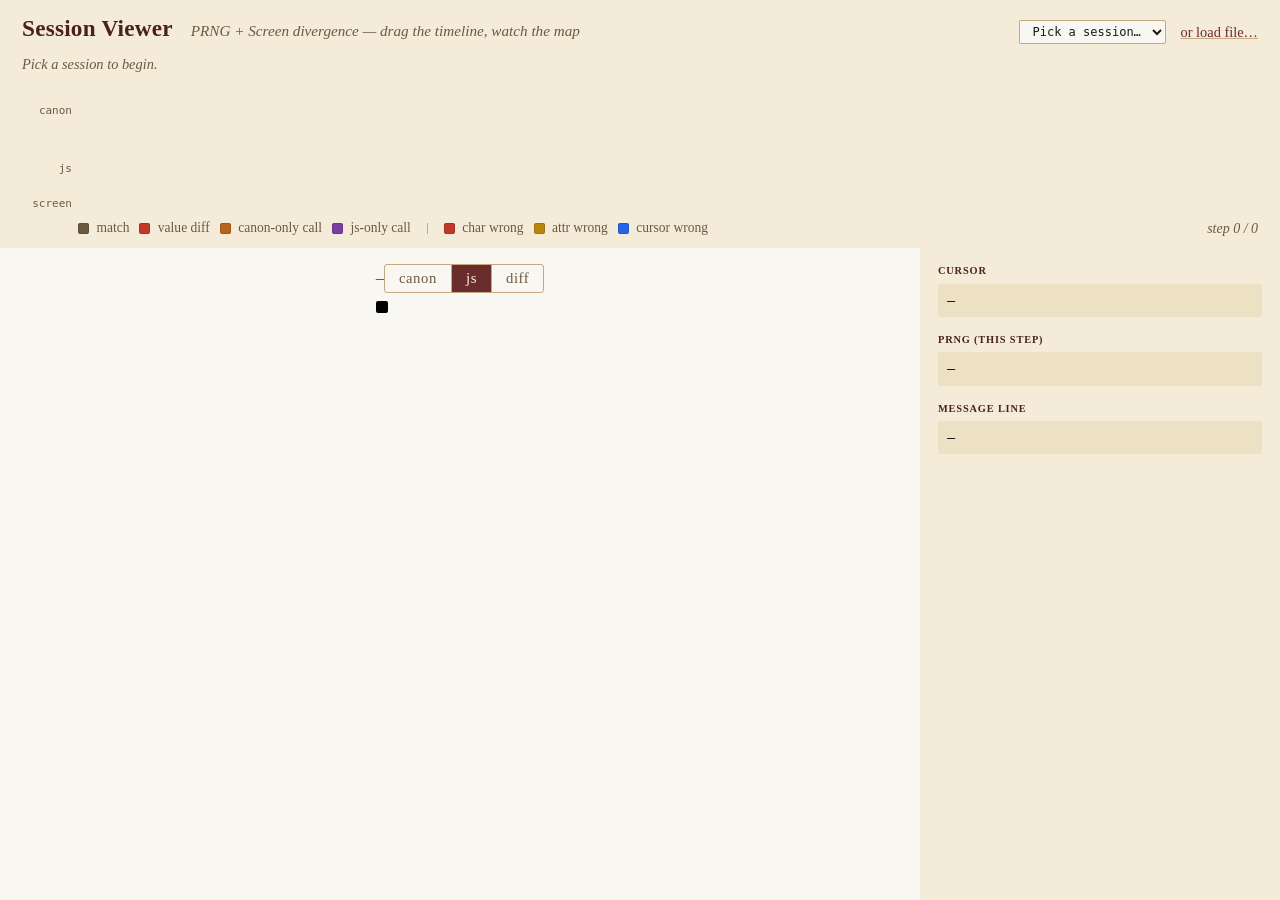
==== tools/session-viewer/index.html @ 8e0ed84d "Initial bug-report repo: vault guard parkguard newsym(0,0) impossible Skeleton derived from davidbau" ====
<!doctype html>
<html lang="en">
<head>
<meta charset="utf-8">
<title>Session Viewer — Teleport Coding Challenge</title>
<link rel="stylesheet" href="style.css">
</head>
<body>
<header>
    <div class="title">
        <strong>Session Viewer</strong>
        <span class="hint"><span class="nowrap">PRNG + Screen divergence</span> — <span class="nowrap">drag the timeline, watch the map</span></span>
    </div>
    <div class="picker">
        <select id="session-select">
            <option value="">Pick a session…</option>
        </select>
        <label class="file-picker">
            <input type="file" id="session-file" accept=".json">
            <span class="nowrap">or load file…</span>
        </label>
    </div>
</header>

<section id="status">Pick a session to begin.</section>

<section id="timeline-pane">
    <div id="timeline-wrap">
        <canvas id="timeline" width="2400" height="130"></canvas>
        <div class="row-labels">
            <span class="row-label canon">canon</span>
            <span class="row-label js">js</span>
            <span class="row-label screen">screen</span>
        </div>
    </div>
    <div class="timeline-meta">
        <span class="legend">
            <span class="legend-group">
                <span class="legend-item"><span class="swatch sw-match"></span> match</span>
                <span class="legend-item"><span class="swatch sw-diff"></span> value diff</span>
                <span class="legend-item"><span class="swatch sw-canon-only"></span> canon-only call</span>
                <span class="legend-item"><span class="swatch sw-js-only"></span> js-only call</span>
            </span>
            <span class="legend-sep"></span>
            <span class="legend-group">
                <span class="legend-item"><span class="swatch ch-diff"></span> char wrong</span>
                <span class="legend-item"><span class="swatch attr-diff"></span> attr wrong</span>
                <span class="legend-item"><span class="swatch cursor-diff"></span> cursor wrong</span>
            </span>
        </span>
        <span id="step-readout">step 0 / 0</span>
    </div>
</section>

<main>
    <div id="map-pane">
        <div class="map-pane-inner">
            <div class="map-header">
                <span id="step-key" class="step-key">—</span>
                <div class="view-modes" id="view-modes">
                    <button data-view="canon">canon</button>
                    <button data-view="js" class="active">js</button>
                    <button data-view="diff">diff</button>
                </div>
            </div>
            <pre id="map-grid"><!-- 24×80 cells injected here --></pre>
        </div>
    </div>
    <aside id="detail-pane">
        <div class="detail-block">
            <div class="detail-label">cursor</div>
            <div id="cursor-detail">—</div>
        </div>
        <div class="detail-block">
            <div class="detail-label">prng (this step)</div>
            <div id="rng-detail">—</div>
        </div>
        <div class="detail-block">
            <div class="detail-label">message line</div>
            <div id="msg-detail">—</div>
        </div>
    </aside>
</main>

<script type="module" src="viz.mjs"></script>
</body>
</html>
---- tools/session-viewer/style.css ----
/* Session Viewer — Garamond on parchment, with a black 80x24 game grid. */

:root {
    /* Parchment palette (matches contest/template/index.html and spoilers/) */
    --bg:           #f9f7f1;     /* parchment */
    --bg-2:         #f4ecd8;     /* slightly darker parchment for chrome */
    --bg-3:         #ede1c4;     /* deeper tan for inputs / panels */
    --rule:         #c4a882;     /* sepia rule (used sparingly) */
    --fg:           #1a1a1a;
    --fg-2:         #6b5a40;     /* muted brown */
    --fg-3:         #8a7a5c;     /* even more muted */
    --accent:       #6b2c2c;     /* maroon */
    --accent-dark:  #4a2020;
    --ok:           #4a6b3a;
    --warn:         #b8651b;
    --err:          #a02020;

    /* Diff colors on the 80x24 grid (kept high-contrast on black) */
    --diff-char:    #c0392b;
    --diff-attr:    #b8860b;
    --diff-cursor:  #2563eb;

    /* Timeline status colors (canon/js bars) — readable on parchment */
    --tl-match:     #6b5a40;     /* muted dark sepia — quiet "everything ok" */
    --tl-diff:      #c0392b;     /* red — value mismatch */
    --tl-canon-only:#b8651b;     /* brown-orange — call only on canon side */
    --tl-js-only:   #7b3fa3;     /* purple — call only on js side */
    --tl-step-ok:   rgba(196, 168, 130, 0.18);
    --tl-step-diff: rgba(192, 57, 43, 0.10);
    --tl-canvas-bg: #f4ecd8;     /* parchment */
    --tl-row-label: #6b5a40;     /* dark text on parchment */
    --tl-grid:      rgba(0, 0, 0, 0.10);
    --tl-segdiv:    rgba(0, 0, 0, 0.30);
    --tl-inactive:  rgba(0, 0, 0, 0.05);

    --font-serif: 'EB Garamond', 'Garamond', Georgia, serif;
    --font-mono:  "DejaVu Sans Mono","Liberation Mono",monospace;
}

* { box-sizing: border-box; }
html, body { height: 100%; margin: 0; }
body {
    font: 16px/1.4 var(--font-serif);
    background: var(--bg);
    color: var(--fg);
    display: flex;
    flex-direction: column;
}

/* The whole top chrome (header → status → timeline) shares the same
   slightly-darker parchment so the layout reads as one band, then the
   main map area sits on the lighter parchment. No explicit borders. */
header,
#status,
#timeline-pane {
    background: var(--bg-2);
}

header {
    flex: 0 0 auto;
    display: flex;
    justify-content: space-between;
    align-items: baseline;
    padding: 12px 22px 8px;
}
.title strong {
    font-size: 1.45em;
    font-weight: 600;
    color: var(--accent-dark);
    margin-right: 14px;
    letter-spacing: 0.01em;
}
.hint {
    color: var(--fg-2);
    font-size: 0.95em;
    font-style: italic;
}

.picker { display: flex; gap: 14px; align-items: center; }
.picker select {
    background: var(--bg);
    color: var(--fg);
    border: 1px solid var(--rule);
    padding: 3px 8px;
    font-family: var(--font-mono);   /* monospace for ✓/✗ alignment */
    font-size: 12px;
    border-radius: 2px;
    max-width: 60ch;                 /* don't let long names blow out chrome */
}
/* macOS-native popups don't inherit font/size from the <select>;
   set them explicitly on <option> so the dropdown list matches the
   collapsed control. */
.picker select option {
    font-family: var(--font-mono);
    font-size: 12px;
    background: var(--bg);
    color: var(--fg);
}
.picker select option[data-result="pass"] { color: var(--ok); }
.picker select option[data-result="fail"] { color: var(--err); }
.file-picker input { display: none; }
.file-picker span {
    color: var(--accent);
    cursor: pointer;
    font-size: 0.9em;
    text-decoration: underline;
    text-decoration-color: var(--rule);
}
.file-picker span:hover { color: var(--accent-dark); }

#status {
    flex: 0 0 auto;
    padding: 2px 22px;
    color: var(--fg-2);
    font-size: 0.9em;
    font-style: italic;
    min-height: 22px;
}
#status.error { color: var(--err); font-style: normal; }
#status.ok    { color: var(--ok); font-style: normal; }

#timeline-pane {
    flex: 0 0 auto;
    padding: 4px 22px 10px;
}
#timeline-wrap { position: relative; }
#timeline {
    display: block;
    width: 100%;
    height: 130px;
    background: var(--tl-canvas-bg);
    border-radius: 2px;
    cursor: crosshair;
}
.row-labels {
    position: absolute;
    top: 0;
    left: 0;
    width: 56px;
    height: 130px;
    pointer-events: none;
    color: var(--tl-row-label);
    font: 11px var(--font-mono);
    text-align: right;
    padding-right: 6px;
    user-select: none;
}
.row-labels .row-label {
    display: block;
    position: absolute;
    right: 6px;
}
.row-labels .row-label.canon  { top: 23px; }   /* mid of 0..54  */
.row-labels .row-label.js     { top: 81px; }   /* mid of 56..110 */
.row-labels .row-label.screen { top: 116px; }  /* mid of 112..126 */

/* Legend + step readout share one line, in Garamond, under the timeline.
   Left padding matches the timeline canvas's row-label gutter
   (ROW_LABEL_W in viz.mjs) so the legend starts under the data area,
   not under the canon/js/screen labels. */
.timeline-meta {
    display: flex;
    justify-content: space-between;
    align-items: center;
    margin-top: 8px;
    padding-left: 56px;
    color: var(--fg-2);
    font-family: var(--font-serif);
    font-size: 0.92em;
}
#step-readout {
    color: var(--fg-2);
    font-family: var(--font-serif);
    font-style: italic;
    font-size: 0.95em;
}
.nowrap { white-space: nowrap; }

main {
    flex: 1 1 auto;
    display: flex;
    overflow: hidden;
    min-height: 0;
}

/* Map pane: grid + its header are wrapped in an inner column whose width
   collapses to the natural width of the 80x24 grid. The wrap is centered
   in the pane via auto margins. The view-mode buttons therefore align
   automatically with the right edge of the grid. */
#map-pane {
    flex: 1 1 auto;
    padding: 16px 22px;
    overflow: auto;
    display: flex;
    justify-content: center;
}
.map-pane-inner {
    width: max-content;
}
.map-header {
    display: flex;
    justify-content: space-between;
    align-items: baseline;
    margin-bottom: 8px;
}
.step-key {
    color: var(--fg-2);
    font-family: var(--font-mono);
    font-size: 0.85em;
}

.view-modes {
    display: inline-flex;
    border: 1px solid var(--rule);
    border-radius: 3px;
    overflow: hidden;
    background: var(--bg);
}
.view-modes button {
    background: transparent;
    color: var(--fg-2);
    border: none;
    border-right: 1px solid var(--rule);
    padding: 3px 14px;
    font: inherit;
    font-family: var(--font-serif);
    font-size: 0.92em;
    cursor: pointer;
    letter-spacing: 0.04em;
}
.view-modes button:last-child { border-right: none; }
.view-modes button:hover { background: var(--bg-3); color: var(--fg); }
.view-modes button.active {
    background: var(--accent);
    color: #fdf6e3;
}

.legend {
    color: var(--fg-2);
    font-family: var(--font-serif);
    font-size: 0.92em;
    display: flex;
    flex-wrap: wrap;
    gap: 10px;
    align-items: center;
}
/* Each legend-group is a no-wrap unit. The first group (match / diff /
   canon-only / js-only) and the second group (char / attr / cursor wrong)
   each stay together when the screen narrows; only the gap between
   groups can wrap. */
.legend-group {
    display: inline-flex;
    flex-wrap: nowrap;
    gap: 10px;
    align-items: center;
    white-space: nowrap;
}
.legend-item { white-space: nowrap; }
.swatch {
    display: inline-block;
    width: 11px;
    height: 11px;
    margin-right: 4px;
    vertical-align: middle;
    border-radius: 2px;
    border: 1px solid rgba(0,0,0,0.15);
}
.swatch.ch-diff       { background: var(--diff-char); }
.swatch.attr-diff     { background: var(--diff-attr); }
.swatch.cursor-diff   { background: var(--diff-cursor); }
.swatch.sw-match      { background: var(--tl-match); }
.swatch.sw-diff       { background: var(--tl-diff); }
.swatch.sw-canon-only { background: var(--tl-canon-only); }
.swatch.sw-js-only    { background: var(--tl-js-only); }
.legend-sep {
    display: inline-block;
    width: 1px;
    height: 11px;
    background: var(--rule);
    margin: 0 6px;
}

/* The 80x24 grid stays black-background — high-contrast game viewport
   set against the parchment chrome. */
#map-grid {
    margin: 0;
    font: 16px/1.0 var(--font-mono);
    background: #000;
    padding: 6px;
    border-radius: 2px;
    width: max-content;
    color: #c0c0c0;
    user-select: text;
}
.map-row { display: block; height: 1.0em; }
.map-cell {
    display: inline-block;
    width: 1ch;
    text-align: center;
    white-space: pre;
    background: transparent;
}
.map-cell.ch-diff   { background: rgba(192, 57, 43, 0.55); }
.map-cell.attr-diff { background: rgba(184, 134, 11, 0.40); }
.map-cell.cursor-diff::after {
    content: '';
    position: relative;
    display: inline-block;
}
.map-cell.cursor-canon { box-shadow: inset 0 0 0 2px var(--diff-cursor); }
.map-cell.cursor-js    { outline: 2px dashed rgba(110, 168, 254, 0.85); outline-offset: -2px; }

#detail-pane {
    flex: 0 0 360px;
    background: var(--bg-2);
    padding: 16px 18px;
    overflow: auto;
    font-size: 0.9em;
}
.detail-block { margin-bottom: 16px; }
.detail-label {
    text-transform: uppercase;
    letter-spacing: 0.08em;
    font-size: 0.72em;
    font-weight: 600;
    color: var(--accent-dark);
    margin-bottom: 5px;
}
#rng-detail, #cursor-detail, #msg-detail {
    font-family: var(--font-mono);
    background: var(--bg-3);
    padding: 7px 9px;
    border-radius: 2px;
    white-space: pre-wrap;
    word-break: break-all;
    font-size: 0.95em;
}
.rng-line { display: block; }
.rng-line.match    { color: var(--fg-3); }
.rng-line.diff     { color: var(--err); }
.rng-line.missing  { color: var(--tl-canon-only); }
.rng-line.extra    { color: var(--tl-js-only); }
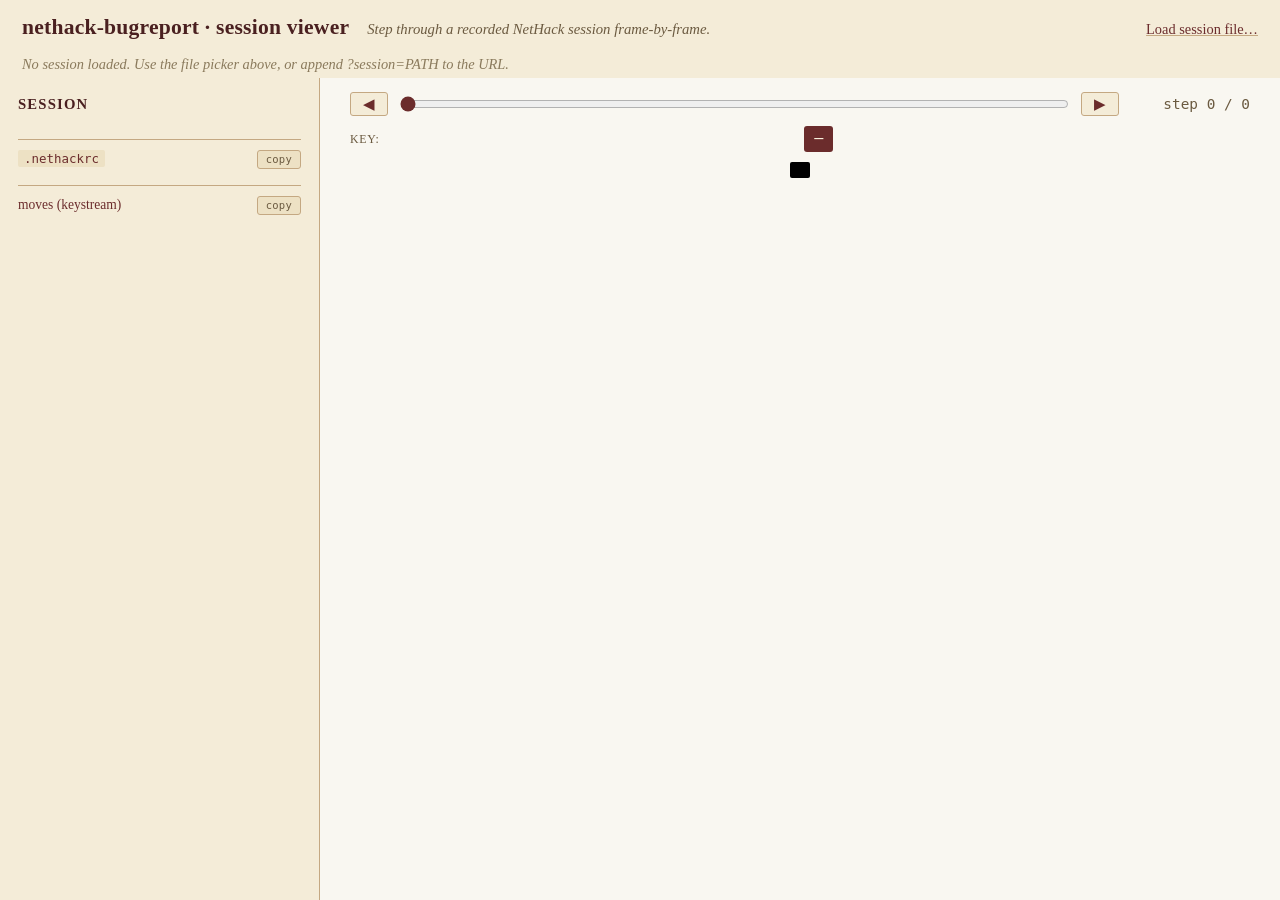
==== commit aedfb8dc: "viewer: bug-report-focused replay UI + GH Pages landing Replaces the contest-template session viewer" ====
--- a/tools/session-viewer/index.html
+++ b/tools/session-viewer/index.html
@@ -2,86 +2,65 @@
 <html lang="en">
 <head>
 <meta charset="utf-8">
-<title>Session Viewer — Teleport Coding Challenge</title>
+<title>NetHack Bug Report — Session Viewer</title>
 <link rel="stylesheet" href="style.css">
 </head>
 <body>
 <header>
     <div class="title">
-        <strong>Session Viewer</strong>
-        <span class="hint"><span class="nowrap">PRNG + Screen divergence</span> — <span class="nowrap">drag the timeline, watch the map</span></span>
+        <strong><a href="../../">nethack-bugreport</a> · session viewer</strong>
+        <span class="hint">Step through a recorded NetHack session frame-by-frame.</span>
     </div>
     <div class="picker">
-        <select id="session-select">
-            <option value="">Pick a session…</option>
-        </select>
         <label class="file-picker">
             <input type="file" id="session-file" accept=".json">
-            <span class="nowrap">or load file…</span>
+            <span>Load session file…</span>
         </label>
     </div>
 </header>
 
-<section id="status">Pick a session to begin.</section>
+<section id="status">Loading…</section>
 
-<section id="timeline-pane">
-    <div id="timeline-wrap">
-        <canvas id="timeline" width="2400" height="130"></canvas>
-        <div class="row-labels">
-            <span class="row-label canon">canon</span>
-            <span class="row-label js">js</span>
-            <span class="row-label screen">screen</span>
+<section id="layout">
+    <aside id="meta-panel">
+        <h2>Session</h2>
+        <dl id="meta-list"></dl>
+        <details id="rc-details">
+            <summary>
+                <span class="summary-label"><code>.nethackrc</code></span>
+                <button id="rc-copy" class="copy-btn" type="button" title="Copy .nethackrc to clipboard">copy</button>
+            </summary>
+            <pre id="rc-content"></pre>
+        </details>
+        <details id="moves-details">
+            <summary>
+                <span class="summary-label">moves (keystream)</span>
+                <button id="moves-copy" class="copy-btn" type="button" title="Copy moves to clipboard">copy</button>
+            </summary>
+            <pre id="moves-content"></pre>
+        </details>
+    </aside>
+
+    <main id="frame-panel">
+        <div id="scrubber-row">
+            <button id="prev-btn" title="prev (←)">◀</button>
+            <input type="range" id="scrubber" min="0" max="0" value="0">
+            <button id="next-btn" title="next (→)">▶</button>
+            <span id="step-label">step 0 / 0</span>
         </div>
-    </div>
-    <div class="timeline-meta">
-        <span class="legend">
-            <span class="legend-group">
-                <span class="legend-item"><span class="swatch sw-match"></span> match</span>
-                <span class="legend-item"><span class="swatch sw-diff"></span> value diff</span>
-                <span class="legend-item"><span class="swatch sw-canon-only"></span> canon-only call</span>
-                <span class="legend-item"><span class="swatch sw-js-only"></span> js-only call</span>
-            </span>
-            <span class="legend-sep"></span>
-            <span class="legend-group">
-                <span class="legend-item"><span class="swatch ch-diff"></span> char wrong</span>
-                <span class="legend-item"><span class="swatch attr-diff"></span> attr wrong</span>
-                <span class="legend-item"><span class="swatch cursor-diff"></span> cursor wrong</span>
-            </span>
-        </span>
-        <span id="step-readout">step 0 / 0</span>
-    </div>
+        <div id="key-row">
+            <span class="key-label">key:</span>
+            <span class="key-context past" id="key-past"></span>
+            <code id="current-key">—</code>
+            <span class="key-context" id="key-context"></span>
+        </div>
+        <div id="screen-wrap">
+            <pre id="screen"></pre>
+        </div>
+        <div id="cursor-info"></div>
+    </main>
 </section>
 
-<main>
-    <div id="map-pane">
-        <div class="map-pane-inner">
-            <div class="map-header">
-                <span id="step-key" class="step-key">—</span>
-                <div class="view-modes" id="view-modes">
-                    <button data-view="canon">canon</button>
-                    <button data-view="js" class="active">js</button>
-                    <button data-view="diff">diff</button>
-                </div>
-            </div>
-            <pre id="map-grid"><!-- 24×80 cells injected here --></pre>
-        </div>
-    </div>
-    <aside id="detail-pane">
-        <div class="detail-block">
-            <div class="detail-label">cursor</div>
-            <div id="cursor-detail">—</div>
-        </div>
-        <div class="detail-block">
-            <div class="detail-label">prng (this step)</div>
-            <div id="rng-detail">—</div>
-        </div>
-        <div class="detail-block">
-            <div class="detail-label">message line</div>
-            <div id="msg-detail">—</div>
-        </div>
-    </aside>
-</main>
-
-<script type="module" src="viz.mjs"></script>
+<script type="module" src="viewer.mjs"></script>
 </body>
 </html>
--- a/tools/session-viewer/style.css
+++ b/tools/session-viewer/style.css
@@ -1,37 +1,18 @@
-/* Session Viewer — Garamond on parchment, with a black 80x24 game grid. */
+/* Session Viewer — parchment chrome with a black 80x24 game grid. */
 
 :root {
-    /* Parchment palette (matches contest/template/index.html and spoilers/) */
-    --bg:           #f9f7f1;     /* parchment */
-    --bg-2:         #f4ecd8;     /* slightly darker parchment for chrome */
-    --bg-3:         #ede1c4;     /* deeper tan for inputs / panels */
-    --rule:         #c4a882;     /* sepia rule (used sparingly) */
+    --bg:           #f9f7f1;
+    --bg-2:         #f4ecd8;
+    --bg-3:         #ede1c4;
+    --rule:         #c4a882;
     --fg:           #1a1a1a;
-    --fg-2:         #6b5a40;     /* muted brown */
-    --fg-3:         #8a7a5c;     /* even more muted */
-    --accent:       #6b2c2c;     /* maroon */
+    --fg-2:         #6b5a40;
+    --fg-3:         #8a7a5c;
+    --accent:       #6b2c2c;
     --accent-dark:  #4a2020;
     --ok:           #4a6b3a;
     --warn:         #b8651b;
     --err:          #a02020;
-
-    /* Diff colors on the 80x24 grid (kept high-contrast on black) */
-    --diff-char:    #c0392b;
-    --diff-attr:    #b8860b;
-    --diff-cursor:  #2563eb;
-
-    /* Timeline status colors (canon/js bars) — readable on parchment */
-    --tl-match:     #6b5a40;     /* muted dark sepia — quiet "everything ok" */
-    --tl-diff:      #c0392b;     /* red — value mismatch */
-    --tl-canon-only:#b8651b;     /* brown-orange — call only on canon side */
-    --tl-js-only:   #7b3fa3;     /* purple — call only on js side */
-    --tl-step-ok:   rgba(196, 168, 130, 0.18);
-    --tl-step-diff: rgba(192, 57, 43, 0.10);
-    --tl-canvas-bg: #f4ecd8;     /* parchment */
-    --tl-row-label: #6b5a40;     /* dark text on parchment */
-    --tl-grid:      rgba(0, 0, 0, 0.10);
-    --tl-segdiv:    rgba(0, 0, 0, 0.30);
-    --tl-inactive:  rgba(0, 0, 0, 0.05);
 
     --font-serif: 'EB Garamond', 'Garamond', Georgia, serif;
     --font-mono:  "DejaVu Sans Mono","Liberation Mono",monospace;
@@ -47,12 +28,7 @@
     flex-direction: column;
 }
 
-/* The whole top chrome (header → status → timeline) shares the same
-   slightly-darker parchment so the layout reads as one band, then the
-   main map area sits on the lighter parchment. No explicit borders. */
-header,
-#status,
-#timeline-pane {
+header, #status {
     background: var(--bg-2);
 }
 
@@ -62,42 +38,25 @@
     justify-content: space-between;
     align-items: baseline;
     padding: 12px 22px 8px;
+    flex-wrap: wrap;
+    gap: 12px;
 }
 .title strong {
-    font-size: 1.45em;
+    font-size: 1.35em;
     font-weight: 600;
     color: var(--accent-dark);
     margin-right: 14px;
     letter-spacing: 0.01em;
 }
+.title strong a { color: inherit; text-decoration: none; }
+.title strong a:hover { text-decoration: underline; }
 .hint {
     color: var(--fg-2);
-    font-size: 0.95em;
+    font-size: 0.92em;
     font-style: italic;
 }
 
 .picker { display: flex; gap: 14px; align-items: center; }
-.picker select {
-    background: var(--bg);
-    color: var(--fg);
-    border: 1px solid var(--rule);
-    padding: 3px 8px;
-    font-family: var(--font-mono);   /* monospace for ✓/✗ alignment */
-    font-size: 12px;
-    border-radius: 2px;
-    max-width: 60ch;                 /* don't let long names blow out chrome */
-}
-/* macOS-native popups don't inherit font/size from the <select>;
-   set them explicitly on <option> so the dropdown list matches the
-   collapsed control. */
-.picker select option {
-    font-family: var(--font-mono);
-    font-size: 12px;
-    background: var(--bg);
-    color: var(--fg);
-}
-.picker select option[data-result="pass"] { color: var(--ok); }
-.picker select option[data-result="fail"] { color: var(--err); }
 .file-picker input { display: none; }
 .file-picker span {
     color: var(--accent);
@@ -110,233 +69,223 @@
 
 #status {
     flex: 0 0 auto;
-    padding: 2px 22px;
+    padding: 4px 22px;
     color: var(--fg-2);
     font-size: 0.9em;
     font-style: italic;
     min-height: 22px;
 }
 #status.error { color: var(--err); font-style: normal; }
-#status.ok    { color: var(--ok); font-style: normal; }
-
-#timeline-pane {
-    flex: 0 0 auto;
-    padding: 4px 22px 10px;
-}
-#timeline-wrap { position: relative; }
-#timeline {
-    display: block;
+#status.hint  { color: var(--fg-3); }
+
+#layout {
+    flex: 1 1 auto;
+    display: flex;
+    min-height: 0;
+    overflow: hidden;
+}
+
+/* --- Metadata side panel ----------------------------------------------- */
+#meta-panel {
+    flex: 0 0 320px;
+    background: var(--bg-2);
+    padding: 16px 18px;
+    overflow: auto;
+    font-size: 0.92em;
+    border-right: 1px solid var(--rule);
+}
+#meta-panel h2 {
+    margin: 0 0 10px 0;
+    font-size: 1.0em;
+    text-transform: uppercase;
+    letter-spacing: 0.08em;
+    color: var(--accent-dark);
+    font-weight: 600;
+}
+#meta-list {
+    display: grid;
+    grid-template-columns: max-content 1fr;
+    column-gap: 12px;
+    row-gap: 4px;
+    margin: 0 0 14px 0;
+}
+#meta-list dt {
+    color: var(--fg-2);
+    font-size: 0.85em;
+    text-transform: uppercase;
+    letter-spacing: 0.04em;
+}
+#meta-list dd {
+    margin: 0;
+    font-family: var(--font-mono);
+    font-size: 0.92em;
+    word-break: break-all;
+}
+#meta-panel details {
+    margin-top: 10px;
+    border-top: 1px solid var(--rule);
+    padding-top: 10px;
+}
+#meta-panel summary {
+    cursor: pointer;
+    color: var(--accent);
+    font-size: 0.92em;
+    margin-bottom: 6px;
+    display: flex;
+    align-items: center;
+    gap: 10px;
+}
+#meta-panel summary .summary-label { flex: 1 1 auto; }
+#meta-panel summary code {
+    background: var(--bg-3);
+    padding: 1px 6px;
+    border-radius: 2px;
+    font-size: 0.92em;
+}
+.copy-btn {
+    background: var(--bg-3);
+    border: 1px solid var(--rule);
+    color: var(--fg-2);
+    font: inherit;
+    font-size: 0.78em;
+    padding: 1px 8px;
+    border-radius: 3px;
+    cursor: pointer;
+    font-family: var(--font-mono);
+    letter-spacing: 0.02em;
+}
+.copy-btn:hover { background: var(--bg); color: var(--accent); }
+.copy-btn.copied {
+    background: var(--ok);
+    color: #fdf6e3;
+    border-color: var(--ok);
+}
+#rc-content, #moves-content {
+    background: var(--bg-3);
+    padding: 8px 10px;
+    border-radius: 2px;
+    font-family: var(--font-mono);
+    font-size: 0.82em;
+    white-space: pre-wrap;
+    word-break: break-all;
+    max-height: 280px;
+    overflow: auto;
+    margin: 0;
+}
+
+/* --- Frame panel ------------------------------------------------------- */
+#frame-panel {
+    flex: 1 1 auto;
+    display: flex;
+    flex-direction: column;
+    padding: 14px 22px 18px;
+    overflow: auto;
+    align-items: center;
+}
+#scrubber-row {
     width: 100%;
-    height: 130px;
-    background: var(--tl-canvas-bg);
-    border-radius: 2px;
-    cursor: crosshair;
-}
-.row-labels {
-    position: absolute;
-    top: 0;
-    left: 0;
-    width: 56px;
-    height: 130px;
-    pointer-events: none;
-    color: var(--tl-row-label);
-    font: 11px var(--font-mono);
+    max-width: 900px;
+    display: flex;
+    align-items: center;
+    gap: 10px;
+    margin-bottom: 10px;
+}
+#scrubber {
+    flex: 1 1 auto;
+    accent-color: var(--accent);
+}
+#prev-btn, #next-btn {
+    background: var(--bg-2);
+    border: 1px solid var(--rule);
+    color: var(--accent);
+    font-size: 0.95em;
+    padding: 2px 12px;
+    border-radius: 3px;
+    cursor: pointer;
+}
+#prev-btn:hover, #next-btn:hover {
+    background: var(--bg-3);
+}
+#step-label {
+    font-family: var(--font-mono);
+    color: var(--fg-2);
+    font-size: 0.9em;
+    min-width: 14ch;
     text-align: right;
-    padding-right: 6px;
-    user-select: none;
-}
-.row-labels .row-label {
-    display: block;
-    position: absolute;
-    right: 6px;
-}
-.row-labels .row-label.canon  { top: 23px; }   /* mid of 0..54  */
-.row-labels .row-label.js     { top: 81px; }   /* mid of 56..110 */
-.row-labels .row-label.screen { top: 116px; }  /* mid of 112..126 */
-
-/* Legend + step readout share one line, in Garamond, under the timeline.
-   Left padding matches the timeline canvas's row-label gutter
-   (ROW_LABEL_W in viz.mjs) so the legend starts under the data area,
-   not under the canon/js/screen labels. */
-.timeline-meta {
-    display: flex;
-    justify-content: space-between;
-    align-items: center;
-    margin-top: 8px;
-    padding-left: 56px;
-    color: var(--fg-2);
-    font-family: var(--font-serif);
-    font-size: 0.92em;
-}
-#step-readout {
-    color: var(--fg-2);
-    font-family: var(--font-serif);
-    font-style: italic;
+}
+#key-row {
+    width: 100%;
+    max-width: 900px;
+    display: flex;
+    align-items: baseline;
+    gap: 8px;
+    margin-bottom: 10px;
     font-size: 0.95em;
 }
-.nowrap { white-space: nowrap; }
-
-main {
-    flex: 1 1 auto;
-    display: flex;
-    overflow: hidden;
-    min-height: 0;
-}
-
-/* Map pane: grid + its header are wrapped in an inner column whose width
-   collapses to the natural width of the 80x24 grid. The wrap is centered
-   in the pane via auto margins. The view-mode buttons therefore align
-   automatically with the right edge of the grid. */
-#map-pane {
-    flex: 1 1 auto;
-    padding: 16px 22px;
-    overflow: auto;
-    display: flex;
-    justify-content: center;
-}
-.map-pane-inner {
-    width: max-content;
-}
-.map-header {
-    display: flex;
-    justify-content: space-between;
-    align-items: baseline;
-    margin-bottom: 8px;
-}
-.step-key {
-    color: var(--fg-2);
-    font-family: var(--font-mono);
-    font-size: 0.85em;
-}
-
-.view-modes {
-    display: inline-flex;
-    border: 1px solid var(--rule);
-    border-radius: 3px;
-    overflow: hidden;
-    background: var(--bg);
-}
-.view-modes button {
-    background: transparent;
-    color: var(--fg-2);
-    border: none;
-    border-right: 1px solid var(--rule);
-    padding: 3px 14px;
-    font: inherit;
-    font-family: var(--font-serif);
-    font-size: 0.92em;
-    cursor: pointer;
-    letter-spacing: 0.04em;
-}
-.view-modes button:last-child { border-right: none; }
-.view-modes button:hover { background: var(--bg-3); color: var(--fg); }
-.view-modes button.active {
+.key-label {
+    color: var(--fg-2);
+    text-transform: uppercase;
+    letter-spacing: 0.06em;
+    font-size: 0.78em;
+    flex: 0 0 auto;
+}
+#current-key {
+    font-family: var(--font-mono);
     background: var(--accent);
     color: #fdf6e3;
-}
-
-.legend {
-    color: var(--fg-2);
-    font-family: var(--font-serif);
-    font-size: 0.92em;
-    display: flex;
-    flex-wrap: wrap;
-    gap: 10px;
-    align-items: center;
-}
-/* Each legend-group is a no-wrap unit. The first group (match / diff /
-   canon-only / js-only) and the second group (char / attr / cursor wrong)
-   each stay together when the screen narrows; only the gap between
-   groups can wrap. */
-.legend-group {
-    display: inline-flex;
-    flex-wrap: nowrap;
-    gap: 10px;
-    align-items: center;
+    padding: 2px 10px;
+    border-radius: 3px;
+    font-size: 1.0em;
+    min-width: 3ch;
+    text-align: center;
+    flex: 0 0 auto;
+}
+.key-context {
+    font-family: var(--font-mono);
+    color: var(--fg-3);
+    font-size: 0.88em;
+    flex: 1 1 0;
+    min-width: 0;
+    overflow: hidden;
+    text-overflow: ellipsis;
     white-space: nowrap;
 }
-.legend-item { white-space: nowrap; }
-.swatch {
-    display: inline-block;
-    width: 11px;
-    height: 11px;
-    margin-right: 4px;
-    vertical-align: middle;
-    border-radius: 2px;
-    border: 1px solid rgba(0,0,0,0.15);
-}
-.swatch.ch-diff       { background: var(--diff-char); }
-.swatch.attr-diff     { background: var(--diff-attr); }
-.swatch.cursor-diff   { background: var(--diff-cursor); }
-.swatch.sw-match      { background: var(--tl-match); }
-.swatch.sw-diff       { background: var(--tl-diff); }
-.swatch.sw-canon-only { background: var(--tl-canon-only); }
-.swatch.sw-js-only    { background: var(--tl-js-only); }
-.legend-sep {
-    display: inline-block;
-    width: 1px;
-    height: 11px;
-    background: var(--rule);
-    margin: 0 6px;
-}
-
-/* The 80x24 grid stays black-background — high-contrast game viewport
-   set against the parchment chrome. */
-#map-grid {
+.key-context.past { text-align: right; }
+
+#screen-wrap {
+    display: flex;
+    justify-content: center;
+}
+#screen {
     margin: 0;
     font: 16px/1.0 var(--font-mono);
     background: #000;
-    padding: 6px;
+    color: #c0c0c0;
+    padding: 8px 10px;
     border-radius: 2px;
     width: max-content;
-    color: #c0c0c0;
     user-select: text;
 }
-.map-row { display: block; height: 1.0em; }
-.map-cell {
-    display: inline-block;
-    width: 1ch;
-    text-align: center;
-    white-space: pre;
-    background: transparent;
-}
-.map-cell.ch-diff   { background: rgba(192, 57, 43, 0.55); }
-.map-cell.attr-diff { background: rgba(184, 134, 11, 0.40); }
-.map-cell.cursor-diff::after {
-    content: '';
-    position: relative;
-    display: inline-block;
-}
-.map-cell.cursor-canon { box-shadow: inset 0 0 0 2px var(--diff-cursor); }
-.map-cell.cursor-js    { outline: 2px dashed rgba(110, 168, 254, 0.85); outline-offset: -2px; }
-
-#detail-pane {
-    flex: 0 0 360px;
-    background: var(--bg-2);
-    padding: 16px 18px;
-    overflow: auto;
-    font-size: 0.9em;
-}
-.detail-block { margin-bottom: 16px; }
-.detail-label {
-    text-transform: uppercase;
-    letter-spacing: 0.08em;
-    font-size: 0.72em;
-    font-weight: 600;
-    color: var(--accent-dark);
-    margin-bottom: 5px;
-}
-#rng-detail, #cursor-detail, #msg-detail {
-    font-family: var(--font-mono);
-    background: var(--bg-3);
-    padding: 7px 9px;
-    border-radius: 2px;
-    white-space: pre-wrap;
-    word-break: break-all;
-    font-size: 0.95em;
-}
-.rng-line { display: block; }
-.rng-line.match    { color: var(--fg-3); }
-.rng-line.diff     { color: var(--err); }
-.rng-line.missing  { color: var(--tl-canon-only); }
-.rng-line.extra    { color: var(--tl-js-only); }
+.screen-row { display: block; height: 1.0em; }
+.screen-row span { white-space: pre; }
+.cursor-cell {
+    outline: 1px solid #fff;
+}
+
+#cursor-info {
+    margin-top: 10px;
+    color: var(--fg-2);
+    font-family: var(--font-mono);
+    font-size: 0.85em;
+}
+
+/* --- Narrow viewport --------------------------------------------------- */
+@media (max-width: 900px) {
+    #layout { flex-direction: column; }
+    #meta-panel {
+        flex: 0 0 auto;
+        max-height: 35vh;
+        border-right: none;
+        border-bottom: 1px solid var(--rule);
+    }
+}
